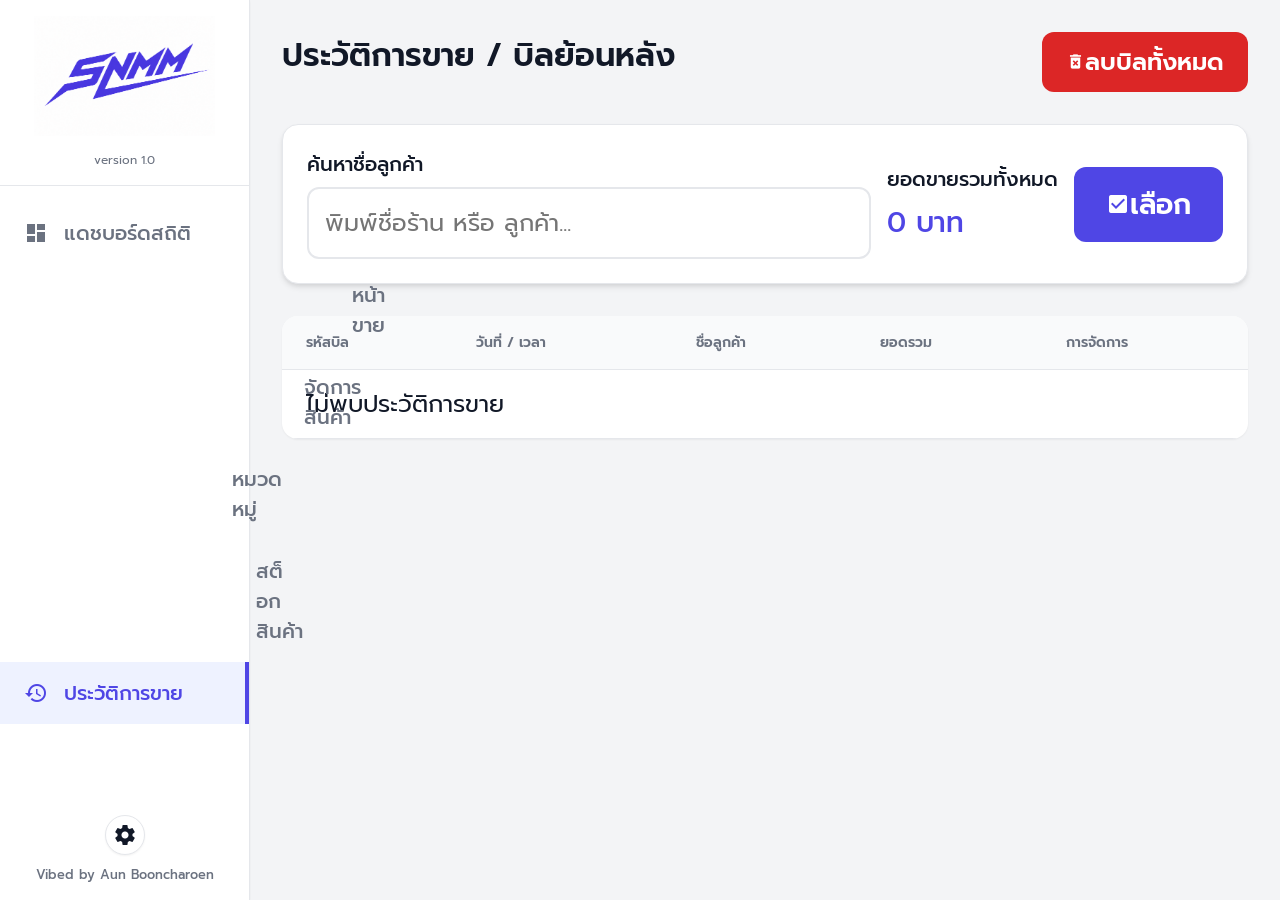
==== history.html @ 965a7fe8 "Web_App" ====
<!DOCTYPE html>
<html lang="th" translate="no">
<head>
    <meta name="google" content="notranslate">
    <meta charset="UTF-8">
    <meta name="viewport" content="width=device-width, initial-scale=1.0, maximum-scale=1.0, user-scalable=no, viewport-fit=cover">
    <title>Snack Management - ประวัติการขาย</title>
    <link rel="icon" type="image/png" href="img/logo2.png">
    <link href="https://fonts.googleapis.com/css2?family=Prompt:wght@300;400;500;600;700&display=swap" rel="stylesheet" media="print" onload="this.media='all'">
    <link href="https://fonts.googleapis.com/icon?family=Material+Icons" rel="stylesheet" media="print" onload="this.media='all'">
    <link rel="stylesheet" href="css/style.css">
    <link rel="stylesheet" href="css/admin.css">
    <link rel="stylesheet" href="css/print.css">
    <style media="print">
        .app-container, .modal { display: none !important; }
        body * { visibility: hidden; }
        #batch-print-area, #batch-print-area * { 
            visibility: visible !important; 
        }
        #batch-print-area {
            position: static !important;
        }
    </style>
    <style>
        /* Select Mode Styles */
        .checkbox-col { display: none; }
        .select-mode-active .checkbox-col { display: table-cell; }
    </style>
    <link rel="manifest" href="manifest.json">
    <meta name="apple-mobile-web-app-capable" content="yes">
    <meta name="apple-mobile-web-app-status-bar-style" content="black-translucent">
    <meta name="apple-mobile-web-app-title" content="SnackPOS">
    <link rel="apple-touch-icon" href="img/logo2.png">
</head>
<body class="history-page">
    <div class="app-container">
        <!-- Sidebar Navigation -->
        <nav class="sidebar">
            <div class="sidebar-header" style="padding: 1rem; text-align: center;">
                <img src="img/logo2.png" alt="บ.บูรณ์เจริญ" style="max-width: 100%; max-height: 120px; object-fit: contain;">
                <div style="font-size: 0.75rem; color: var(--text-muted); margin-top: 5px;">version 1.0</div>
            </div>
            <ul class="nav-links">
                <li><a href="dashboard.html"><i class="material-icons">dashboard</i> <span data-i18n="menu_dashboard">แดชบอร์ดสถิติ</span></a></li>
                <li><a href="index.html"><i class="material-icons">point_of_sale</i> <span data-i18n="menu_pos">หน้าขาย</span></a></li>
                <li><a href="products.html"><i class="material-icons">inventory_2</i> <span data-i18n="menu_products">จัดการสินค้า</span></a></li>
                <li><a href="categories.html"><i class="material-icons">category</i> <span data-i18n="menu_categories">หมวดหมู่</span></a></li>
                <li><a href="stock.html"><i class="material-icons">inventory</i> <span data-i18n="menu_stock">สต็อกสินค้า</span></a></li>
                <li><a href="history.html" class="active"><i class="material-icons">history</i> <span data-i18n="menu_history">ประวัติการขาย</span></a></li>
            </ul>
            
            <div style="margin-top: auto; padding: 1rem; text-align: center; color: var(--text-muted); font-size: 0.8rem; font-weight: 500; display: flex; flex-direction: column; align-items: center; gap: 10px;">
                <button onclick="openSettingsModal()" class="no-print" style="width: 40px; height: 40px; border-radius: 50%; border: 1px solid var(--border); background: white; box-shadow: var(--shadow-sm); display: flex; align-items: center; justify-content: center; cursor: pointer; color: var(--text-main); transition: all 0.2s;" title="ตั้งค่า">
                    <i class="material-icons">settings</i>
                </button>
                Vibed by Aun Booncharoen
            </div>
        </nav>

        <!-- Main Content -->
        <main class="main-content">
            <div class="admin-container">
                <div class="page-header" style="display: flex; justify-content: space-between; align-items: center;">
                    <h2>ประวัติการขาย / บิลย้อนหลัง</h2>
                    <button class="btn btn-danger" onclick="deleteAllBills()">
                        <i class="material-icons mr-2" style="vertical-align: middle; font-size: 1.2rem;">delete_forever</i> ลบบิลทั้งหมด
                    </button>
                </div>

                <div class="card p-4 mb-4 flex justify-between items-center gap-4">
                    <div class="flex-1">
                        <label class="form-label">ค้นหาชื่อลูกค้า</label>
                        <input type="text" id="search-history" class="form-control" placeholder="พิมพ์ชื่อร้าน หรือ ลูกค้า...">
                    </div>
                    <div>
                        <div class="form-label">ยอดขายรวมทั้งหมด</div>
                        <h3 class="text-primary" id="total-sales-amount">0 บาท</h3>
                    </div>
                    <div class="flex gap-2">
                        <button id="btn-toggle-select" class="btn btn-primary btn-large" onclick="toggleSelectMode()">
                            <i class="material-icons mr-2">check_box</i> เลือก
                        </button>
                        <button class="btn btn-success btn-large" onclick="printSelectedBills()" id="btn-print-selected" style="display: none;" disabled>
                            <i class="material-icons mr-2">print</i> พิมพ์บิลที่เลือก (0)
                        </button>
                    </div>
                </div>

                <table class="data-table">
                    <thead>
                        <tr>
                            <th class="checkbox-col" style="width: 50px; text-align: center;">
                                <input type="checkbox" id="selectAllHistory" onclick="toggleSelectAllHistory()" style="width: 20px; height: 20px;">
                            </th>
                            <th>รหัสบิล</th>
                            <th>วันที่ / เวลา</th>
                            <th>ชื่อลูกค้า</th>
                            <th>ยอดรวม</th>
                            <th>การจัดการ</th>
                        </tr>
                    </thead>
                    <tbody id="history-table-body">
                        <!-- History Data -->
                    </tbody>
                </table>
            </div>
        </main>
    </div>

    <!-- Batch Print Area (Hidden during normal viewing) -->
    <div id="batch-print-area" class="print-only"></div>

    <!-- Bill Detail Modal -->
    <div class="modal" id="bill-modal">
        <div class="modal-content">
            <div class="modal-header">
                <h3 id="modal-bill-title">รายละเอียดบิล</h3>
                <button class="close-btn" onclick="closeModal()">&times;</button>
            </div>
            <div class="modal-body">
                <div class="mb-2"><strong>ลูกค้า:</strong> <span id="modal-customer-name"></span></div>
                <div class="mb-2"><strong>วันที่:</strong> <span id="modal-date"></span></div>
                
                <table class="data-table mt-4" style="font-size: 0.9rem;">
                    <thead>
                        <tr>
                            <th>สินค้า</th>
                            <th>จำนวน</th>
                            <th>ราคา</th>
                            <th>รวม</th>
                        </tr>
                    </thead>
                    <tbody id="modal-items-body"></tbody>
                </table>
                
                <div class="text-right mt-4 font-bold text-lg text-primary" id="modal-total"></div>
            </div>
            <div class="modal-footer">
                <button class="btn btn-outline" onclick="closeModal()">ปิด</button>
            </div>
        </div>
    </div>

    <script src="js/db.js"></script>
    <script src="js/history.js"></script>
    <script src="js/i18n.js"></script>
    <script>
      if ('serviceWorker' in navigator) {
        window.addEventListener('load', () => {
          navigator.serviceWorker.register('./sw.js');
        });
      }
    </script>
</body>
</html>
---- css/style.css ----
@import url('https://fonts.googleapis.com/css2?family=Prompt:wght@300;400;500;600;700&display=swap');

:root {
    /* Colors - High Contrast for Readability */
    --primary: #4F46E5;       /* Indigo 600 */
    --primary-hover: #4338CA; /* Indigo 700 */
    --success: #16A34A;       /* Green 600 */
    --success-hover: #15803D; /* Green 700 */
    --danger: #DC2626;        /* Red 600 */
    --danger-hover: #B91C1C;  /* Red 700 */
    --warning: #D97706;       /* Amber 600 */
    --background: #F3F4F6;    /* Gray 100 */
    --surface: #FFFFFF;       /* White */
    --text-main: #111827;     /* Gray 900 */
    --text-muted: #6B7280;    /* Gray 500 */
    --border: #E5E7EB;        /* Gray 200 */
    
    /* Typography - Large for Elderly */
    --font-family: 'Prompt', sans-serif;
    --text-sm: 1.25rem;    /* 20px */
    --text-md: 1.5rem;     /* 24px */
    --text-lg: 1.75rem;    /* 28px */
    --text-xl: 2rem;       /* 32px */
    --text-xxl: 2.5rem;    /* 40px */
    
    /* Layout & Effects */
    --radius-sm: 8px;
    --radius-md: 12px;
    --radius-lg: 16px;
    --shadow-sm: 0 1px 2px 0 rgba(0, 0, 0, 0.05);
    --shadow-md: 0 4px 6px -1px rgba(0, 0, 0, 0.1), 0 2px 4px -1px rgba(0, 0, 0, 0.06);
    --shadow-lg: 0 10px 15px -3px rgba(0, 0, 0, 0.1), 0 4px 6px -2px rgba(0, 0, 0, 0.05);
}

* {
    margin: 0;
    padding: 0;
    box-sizing: border-box;
}

html {
    height: 100%;
    touch-action: manipulation;
    -webkit-text-size-adjust: 100%;
}

body {
    font-family: var(--font-family);
    background-color: var(--background);
    color: var(--text-main);
    font-size: var(--text-md);
    line-height: 1.5;
    -webkit-font-smoothing: antialiased;
    min-height: 100%;
    overscroll-behavior: none;
    touch-action: manipulation;
}

/* Global Typography */
h1 { font-size: var(--text-xxl); font-weight: 700; margin-bottom: 1rem; }
h2 { font-size: var(--text-xl); font-weight: 600; margin-bottom: 0.75rem; }
h3 { font-size: var(--text-lg); font-weight: 500; }

/* Layout Structure */
.app-container {
    display: flex;
    height: 100vh;
    height: 100dvh;
    overflow: hidden;
}

.sidebar {
    width: 250px;
    background-color: var(--surface);
    border-right: 1px solid var(--border);
    display: flex;
    flex-direction: column;
    box-shadow: var(--shadow-sm);
    z-index: 10;
}

.sidebar-header {
    padding: 1.5rem;
    border-bottom: 1px solid var(--border);
    text-align: center;
}

.sidebar-header h1 {
    font-size: var(--text-lg);
    color: var(--primary);
    margin: 0;
}

.nav-links {
    list-style: none;
    padding: 1rem 0;
    flex: 1;
}

.nav-links li a {
    display: flex;
    align-items: center;
    padding: 1rem 1.5rem;
    color: var(--text-muted);
    text-decoration: none;
    font-weight: 500;
    font-size: var(--text-sm);
    transition: all 0.2s ease;
}

.nav-links li a:hover, .nav-links li a.active {
    background-color: #EEF2FF; /* Indigo 50 */
    color: var(--primary);
    border-right: 4px solid var(--primary);
}

.nav-links li a i {
    margin-right: 1rem;
    font-size: 1.5rem;
}

.main-content {
    flex: 1;
    display: flex;
    flex-direction: column;
    overflow: hidden;
    min-width: 0;
    min-height: 0;
}

/* Base Components */
.btn {
    display: inline-flex;
    align-items: center;
    justify-content: center;
    padding: 0.75rem 1.5rem;
    border-radius: var(--radius-md);
    border: none;
    font-family: inherit;
    font-size: var(--text-md);
    font-weight: 600;
    cursor: pointer;
    transition: all 0.2s;
    text-align: center;
    touch-action: manipulation;
    -webkit-tap-highlight-color: transparent;
}

.btn:active {
    transform: scale(0.98);
}

.btn-primary { background-color: var(--primary); color: white; }
.btn-primary:hover { background-color: var(--primary-hover); }

.btn-success { background-color: var(--success); color: white; }
.btn-success:hover { background-color: var(--success-hover); }

.btn-danger { background-color: var(--danger); color: white; }
.btn-danger:hover { background-color: var(--danger-hover); }

.btn-outline { background-color: transparent; border: 2px solid var(--border); color: var(--text-main); }
.btn-outline:hover { border-color: var(--primary); color: var(--primary); }

.btn-large {
    padding: 1rem 2rem;
    font-size: var(--text-lg);
}

/* Forms */
.form-group {
    margin-bottom: 1.5rem;
}

.form-label {
    display: block;
    margin-bottom: 0.5rem;
    font-weight: 500;
    font-size: var(--text-sm);
}

.form-control {
    width: 100%;
    padding: 1rem;
    font-family: inherit;
    font-size: var(--text-md);
    border: 2px solid var(--border);
    border-radius: var(--radius-md);
    background-color: var(--surface);
    color: var(--text-main);
    transition: border-color 0.2s;
    touch-action: manipulation;
}

.form-control:focus {
    outline: none;
    border-color: var(--primary);
    box-shadow: 0 0 0 3px rgba(79, 70, 229, 0.1);
}

/* Cards */
.card {
    background-color: var(--surface);
    border-radius: var(--radius-lg);
    box-shadow: var(--shadow-md);
    border: 1px solid var(--border);
}

/* Utilities */
.text-center { text-align: center; }
.text-right { text-align: right; }
.text-primary { color: var(--primary); }
.text-success { color: var(--success); }
.text-danger { color: var(--danger); }
.font-bold { font-weight: 700; }
.mt-1 { margin-top: 0.5rem; }
.mt-2 { margin-top: 1rem; }
.mt-4 { margin-top: 2rem; }
.mb-1 { margin-bottom: 0.5rem; }
.mb-2 { margin-bottom: 1rem; }
.mb-4 { margin-bottom: 2rem; }
.p-4 { padding: 1.5rem; }
.flex { display: flex; }
.flex-1 { flex: 1; }
.items-center { align-items: center; }
.justify-between { justify-content: space-between; }
.gap-2 { gap: 0.5rem; }
.gap-4 { gap: 1rem; }

/* Print Helpers */
@media screen {
    .print-only { display: none !important; }
}

/* Responsive adjustments */
@media (pointer: coarse) {
    button,
    input,
    select,
    textarea,
    .btn,
    .product-card,
    .qty-btn,
    .numpad-btn,
    .btn-remove {
        touch-action: manipulation;
        -webkit-tap-highlight-color: transparent;
    }
}

@media (min-width: 769px) and (max-width: 1180px) {
    :root {
        --text-sm: 1rem;
        --text-md: 1.15rem;
        --text-lg: 1.3rem;
        --text-xl: 1.55rem;
        --text-xxl: 1.8rem;
    }

    .sidebar {
        width: 235px;
    }

    .sidebar-header {
        padding: 1rem 0.75rem;
    }

    .nav-links li a {
        padding: 0.85rem 1rem;
        gap: 0.5rem;
    }

    .nav-links li a i {
        margin-right: 0.5rem;
    }

    .btn {
        padding: 0.7rem 1rem;
    }

    .btn-large {
        padding: 0.85rem 1rem;
        font-size: 1.15rem;
    }
}

@media (max-width: 768px) {
    :root {
        --text-sm: 1rem;
        --text-md: 1.1rem;
        --text-lg: 1.25rem;
        --text-xl: 1.5rem;
        --text-xxl: 1.75rem;
    }
    
    .app-container {
        flex-direction: column;
        height: 100%;
        min-height: 100vh;
        overflow: auto;
    }
    
    .sidebar {
        width: 100%;
        border-right: none;
        border-bottom: 1px solid var(--border);
        flex-direction: row;
        justify-content: space-between;
        align-items: center;
        padding: 0.5rem;
    }
    
    .sidebar-header {
        padding: 0.5rem;
        border-bottom: none;
        width: 120px;
    }
    
    .sidebar-header img {
        max-height: 40px !important;
    }
    
    .nav-links {
        display: flex;
        overflow-x: auto;
        padding: 0;
        margin: 0;
        gap: 10px;
    }
    
    .nav-links li a {
        padding: 0.5rem;
        border-radius: var(--radius-sm);
        white-space: nowrap;
    }
    
    .nav-links li a i {
        margin-right: 0.25rem;
        font-size: 1.2rem;
    }
    
    .nav-links li a span {
        font-size: 0.9rem;
    }
    
    .main-content {
        overflow: auto;
    }
    
    .pos-container {
        grid-template-columns: 1fr !important;
        height: auto;
    }
    
    .product-section {
        height: auto;
        border-right: none;
        border-bottom: 1px solid var(--border);
    }
    
    .bill-section {
        height: auto;
    }
    
    .product-grid {
        grid-template-columns: repeat(auto-fill, minmax(120px, 1fr)) !important;
    }
    
    .admin-container {
        padding: 1rem;
    }
    
    .data-table {
        display: block;
        overflow-x: auto;
        white-space: nowrap;
    }
}
---- css/admin.css ----
/* css/admin.css */
.admin-container {
    padding: 2rem;
    overflow-y: auto;
    height: 100%;
    background-color: var(--background);
}

.page-header {
    display: flex;
    justify-content: space-between;
    align-items: center;
    margin-bottom: 2rem;
}

.data-table {
    width: 100%;
    border-collapse: collapse;
    background-color: var(--surface);
    border-radius: var(--radius-lg);
    overflow: hidden;
    box-shadow: var(--shadow-sm);
}

.table-responsive {
    width: 100%;
    overflow-x: auto;
    -webkit-overflow-scrolling: touch;
    border-radius: var(--radius-lg);
}

.data-table th, .data-table td {
    padding: 1rem 1.5rem;
    text-align: left;
    border-bottom: 1px solid var(--border);
}

.data-table th {
    background-color: #F9FAFB;
    font-weight: 600;
    color: var(--text-muted);
    text-transform: uppercase;
    font-size: 0.875rem;
}

.data-table tbody tr:hover {
    background-color: #F9FAFB;
}

.action-cell {
    display: flex;
    gap: 0.5rem;
}

.product-price-grid {
    display: grid;
    grid-template-columns: repeat(3, minmax(0, 1fr));
    gap: 1rem;
}

.price-cell {
    min-width: 150px;
    white-space: normal;
    line-height: 1.35;
}

.product-table {
    table-layout: fixed;
}

.product-table th,
.product-table td {
    white-space: normal;
    overflow-wrap: anywhere;
}

.product-table th:nth-child(2),
.product-table td:nth-child(2) {
    width: 8%;
}

.product-table th:nth-child(3),
.product-table td:nth-child(3) {
    width: 19%;
}

.product-table th:nth-child(4),
.product-table td:nth-child(4) {
    width: 16%;
}

.product-table th:nth-child(5),
.product-table td:nth-child(5),
.product-table th:nth-child(6),
.product-table td:nth-child(6) {
    width: 17%;
}

.product-table th:nth-child(7),
.product-table td:nth-child(7) {
    width: 10%;
    text-align: center;
}

.product-table th:nth-child(8),
.product-table td:nth-child(8) {
    width: 13%;
}

.btn-icon {
    width: 36px;
    height: 36px;
    border-radius: var(--radius-sm);
    display: inline-flex;
    align-items: center;
    justify-content: center;
    border: none;
    cursor: pointer;
    background-color: var(--background);
    color: var(--text-muted);
}

.btn-icon:hover {
    background-color: var(--border);
    color: var(--text-main);
}

.btn-icon.edit:hover { color: var(--primary); }
.btn-icon.delete:hover { color: var(--danger); background-color: #FEE2E2; }

/* Modal */
.modal {
    display: none;
    position: fixed;
    top: 0; left: 0; right: 0; bottom: 0;
    background-color: rgba(0, 0, 0, 0.5);
    z-index: 1000;
    align-items: center;
    justify-content: center;
}

.modal.active {
    display: flex;
}

.modal-content {
    background-color: var(--surface);
    border-radius: var(--radius-lg);
    width: 100%;
    max-width: 500px;
    box-shadow: var(--shadow-lg);
    overflow: hidden;
    max-height: 90vh;
    display: flex;
    flex-direction: column;
}

.modal-header {
    padding: 1.5rem;
    border-bottom: 1px solid var(--border);
    display: flex;
    justify-content: space-between;
    align-items: center;
}

.modal-body {
    padding: 1.5rem;
    overflow-y: auto;
}

.modal-footer {
    padding: 1.5rem;
    border-top: 1px solid var(--border);
    display: flex;
    justify-content: flex-end;
    gap: 1rem;
    background-color: #F9FAFB;
}

.close-btn {
    background: none;
    border: none;
    font-size: 1.5rem;
    cursor: pointer;
    color: var(--text-muted);
}

.close-btn:hover {
    color: var(--text-main);
}

@media (max-width: 1180px) {
    .admin-container {
        padding: 1.25rem;
    }

    .page-header,
    .admin-container > .card.flex {
        align-items: stretch;
        flex-wrap: wrap;
        gap: 0.75rem;
    }

    .admin-container > .card.flex > .flex-1,
    .admin-container > .card.flex > .flex {
        flex: 1 1 100%;
    }

    .admin-container > .card.flex > .flex {
        flex-wrap: wrap;
    }

    .data-table {
        min-width: 0;
    }

    .data-table th,
    .data-table td {
        padding: 0.75rem 0.65rem;
        font-size: 0.98rem;
    }

    .price-cell {
        min-width: 0;
    }

    .action-cell {
        gap: 0.35rem;
    }

    .btn-icon {
        width: 34px;
        height: 34px;
    }

    .product-price-grid {
        grid-template-columns: 1fr 1fr;
    }

    .product-price-grid .form-group:first-child {
        grid-column: 1 / -1;
    }

    .modal-content {
        width: calc(100vw - 2rem);
        max-width: 680px;
        max-height: calc(100dvh - 2rem);
    }
}

@media (max-width: 640px) {
    .product-price-grid {
        grid-template-columns: 1fr;
    }

    .product-price-grid .form-group:first-child {
        grid-column: auto;
    }

    .modal-footer {
        flex-direction: column;
    }

    .modal-footer .btn {
        width: 100%;
    }
}
---- css/print.css ----
/* css/print.css */
@media print {
    /* Set page size to F14 (Legal / Folio standard in TH) */
    @page {
        size: 8.5in 14in;
        margin: 0.5cm;
    }

    /* Hide everything by default */
    body * {
        visibility: hidden;
    }
    
    /* Only show the bill section (POS page) or batch print area (History page) */
    .bill-section, .bill-section *,
    #batch-print-area, #batch-print-area * {
        visibility: visible;
    }
    
    /* Reposition the bill section to the top left of the printed page */
    .bill-section, #batch-print-area {
        position: absolute;
        left: 0;
        top: 0;
        width: 100%;
        max-width: 100%;
        margin: 0;
        padding: 0;
        border: none;
        box-shadow: none;
        background-color: transparent;
        height: auto;
        overflow: visible;
    }
    
    /* Hide specific elements inside the bill section that shouldn't be printed */
    .no-print,
    .btn-remove,
    .action-buttons,
    .qty-btn {
        display: none !important;
    }
    
    /* Adjust styles for printing */
    .bill-header {
        border-bottom: 2px solid #000;
        margin-bottom: 20px;
        padding: 0 0 10px 0;
    }
    
    .bill-header h2 {
        text-align: center;
        font-size: 24px;
        margin-bottom: 10px;
    }
    
    .form-control {
        border: none;
        padding: 0;
        font-size: 16px;
        background: transparent;
    }
    
    .bill-table th {
        background-color: transparent;
        border-bottom: 1px solid #000;
        color: #000;
    }
    
    .bill-table td {
        border-bottom: 1px dashed #ccc;
    }
    
    .qty-input {
        border: none;
        background: transparent;
        font-weight: bold;
    }
    
    .total-row {
        margin-top: 20px;
        border-top: 2px solid #000;
        padding-top: 10px;
    }
    
    /* Remove background colors and shadows */
    .app-container,
    .main-content,
    .bill-footer {
        background-color: transparent !important;
        border: none !important;
    }
    
    /* Batch Print Classes */
    .print-page {
        page-break-after: always;
        padding: 20px;
        font-family: 'Prompt', sans-serif;
    }
    .print-page:last-child {
        page-break-after: auto;
    }
    
    /* Custom Receipt Styling */
    .custom-receipt .receipt-header h2 {
        font-size: 22px;
        margin-bottom: 0;
    }
    
    .dotted-line-container {
        display: flex;
        align-items: flex-end;
        gap: 8px;
        font-size: 16px;
    }
    
    .dotted-fill {
        border-bottom: 1px dotted #000;
        min-height: 24px;
        display: inline-block;
        text-align: center;
    }
    
    .receipt-table {
        border-collapse: collapse;
        width: 100%;
        margin-top: 20px;
    }
    
    .receipt-table th, .receipt-table td {
        border: 1px solid #000;
        padding: 6px;
        font-size: 14px;
    }
    
    .receipt-table tr {
        page-break-inside: avoid; /* ป้องกันไม่ให้บรรทัดเดียวกันถูกตัดขาดครึ่งเมื่อขึ้นหน้าใหม่ */
    }
    
    .receipt-table th {
        text-align: center;
        background-color: transparent;
    }
    
    .receipt-footer {
        margin-top: 30px;
    }
    
    .tracking-table {
        border-collapse: collapse;
        width: 300px;
    }
    
    .tracking-table th, .tracking-table td {
        border: 1px solid #000;
        padding: 4px 8px;
        font-size: 14px;
    }
    
    .tracking-table th {
        text-align: center;
    }
    
    .tracking-table .empty-box {
        width: 50px;
    }
    
    .w-100 { width: 100%; }
}
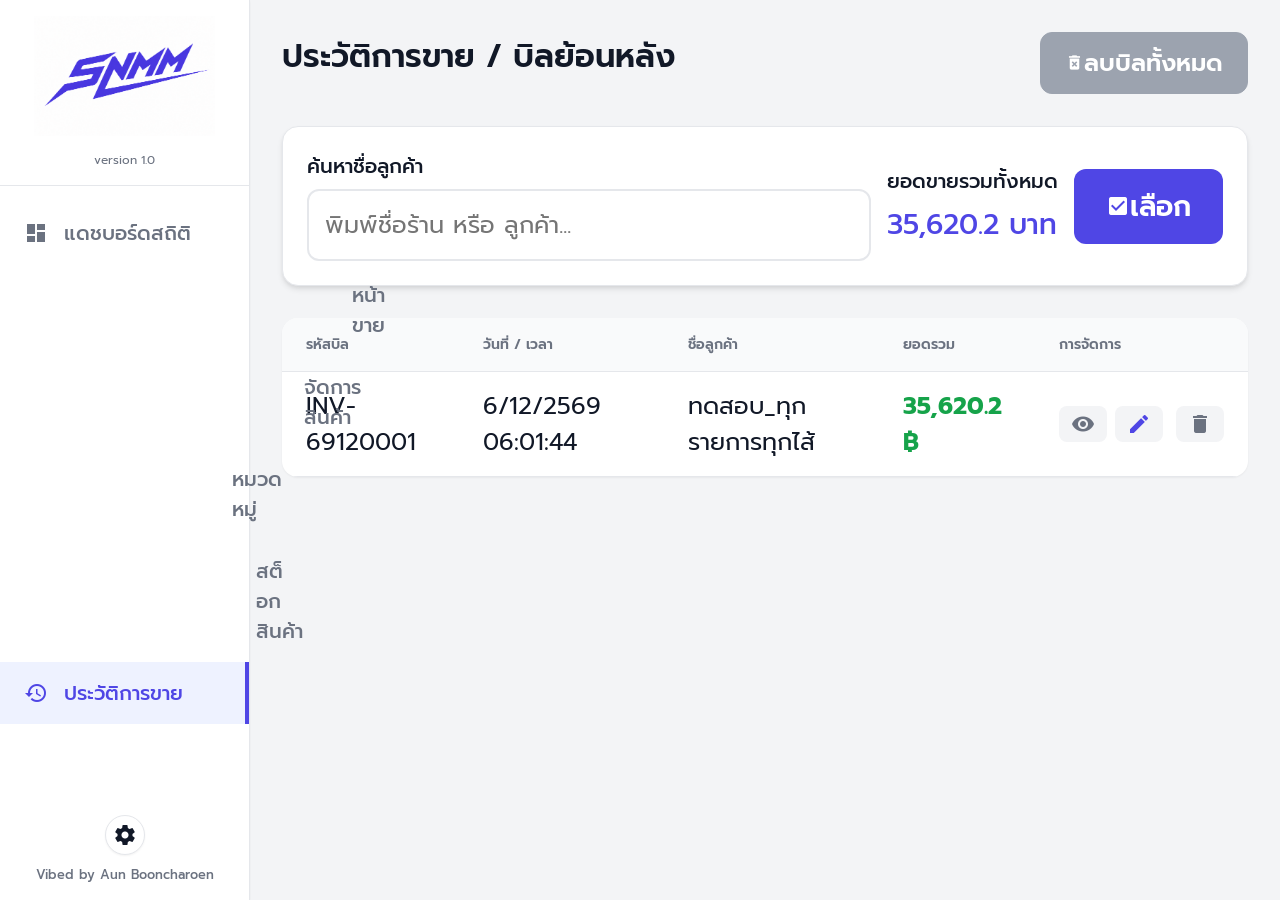
==== commit 91f15345: "Perfect Bill" ====
--- a/history.html
+++ b/history.html
@@ -62,7 +62,7 @@
             <div class="admin-container">
                 <div class="page-header" style="display: flex; justify-content: space-between; align-items: center;">
                     <h2>ประวัติการขาย / บิลย้อนหลัง</h2>
-                    <button class="btn btn-danger" onclick="deleteAllBills()">
+                    <button type="button" class="btn" onclick="deleteAllBills()" style="background: #9ca3af; color: #fff; border: 1px solid #9ca3af;">
                         <i class="material-icons mr-2" style="vertical-align: middle; font-size: 1.2rem;">delete_forever</i> ลบบิลทั้งหมด
                     </button>
                 </div>
--- a/css/print.css
+++ b/css/print.css
@@ -1,9 +1,9 @@
 /* css/print.css */
 @media print {
-    /* Set page size to F14 (Legal / Folio standard in TH) */
+    /* F14 = 216mm × 356mm */
     @page {
-        size: 8.5in 14in;
-        margin: 0.5cm;
+        size: 216mm 356mm;
+        margin: 4mm 5mm;
     }
 
     /* Hide everything by default */
@@ -121,6 +121,11 @@
         text-align: center;
     }
     
+    /* บิลหนึ่งร้านต่อกล่อง print-page — พยายามไม่แบ่งกลางบิล */
+    #batch-print-area > .print-page {
+        page-break-inside: avoid;
+    }
+
     .receipt-table {
         border-collapse: collapse;
         width: 100%;
@@ -131,6 +136,13 @@
         border: 1px solid #000;
         padding: 6px;
         font-size: 14px;
+    }
+
+    /* บิลประวัติ: ย่อตัวอักษรตามจำนวนแถว (history.js) — ให้สืบทอดจากตาราง */
+    #batch-print-area .receipt-table--dynamic th,
+    #batch-print-area .receipt-table--dynamic td {
+        font-size: inherit !important;
+        line-height: inherit !important;
     }
     
     .receipt-table tr {
